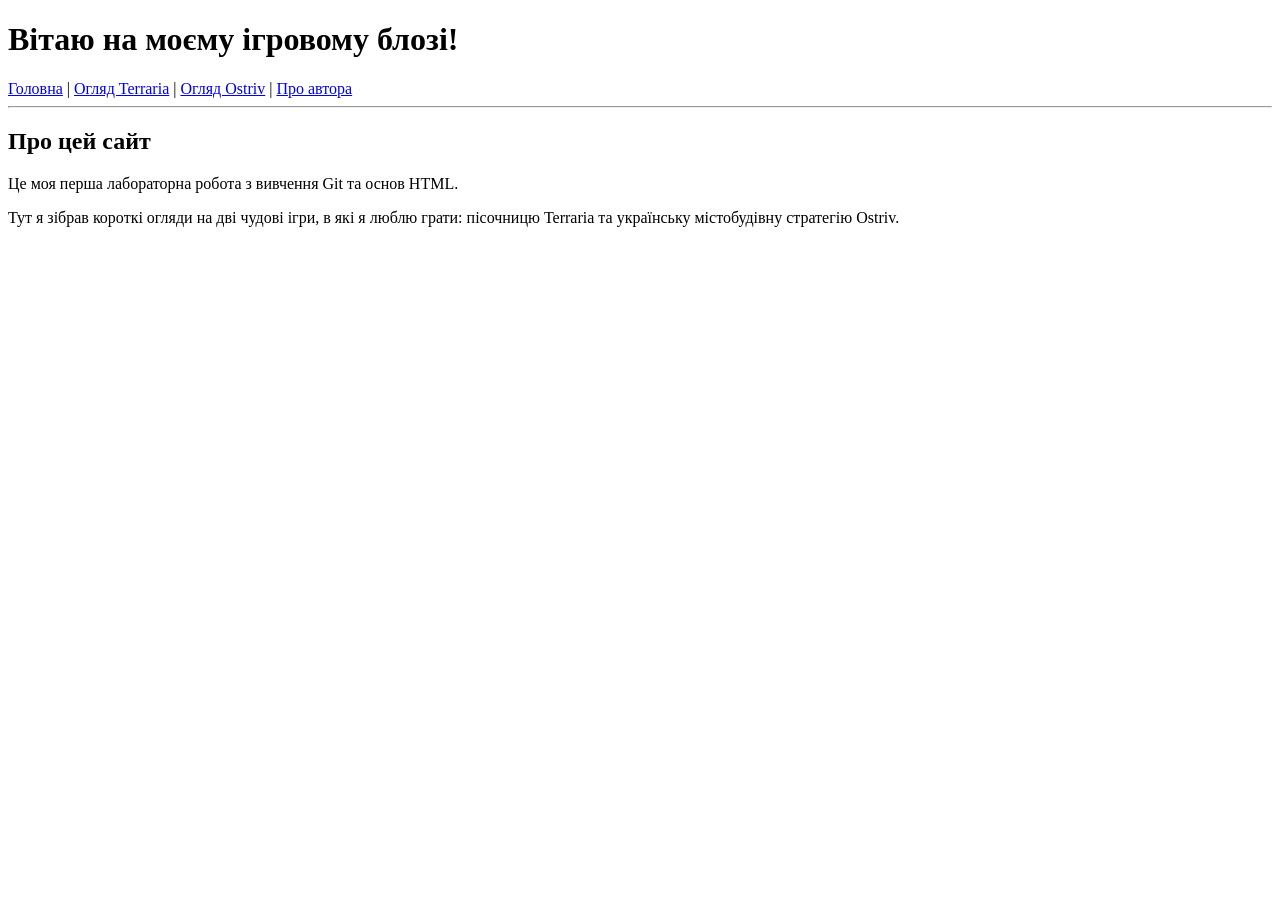
==== index.html @ 8beb13ae "Initial commit: added 4 html pages" ====
<!DOCTYPE html>
<html lang="uk">
<head>
    <meta charset="UTF-8">
    <meta name="author" content="Дмитро">
    <title>Головна - Огляд відеоігор</title>
</head>
<body>
    <h1>Вітаю на моєму ігровому блозі!</h1>
    <nav>
        <a href="index.html">Головна</a> |
        <a href="terraria.html">Огляд Terraria</a> |
        <a href="ostriv.html">Огляд Ostriv</a> |
        <a href="about.html">Про автора</a>
    </nav>
    <hr>
    <h2>Про цей сайт</h2>
    <p>Це моя перша лабораторна робота з вивчення Git та основ HTML.</p>
    <p>Тут я зібрав короткі огляди на дві чудові ігри, в які я люблю грати: пісочницю Terraria та українську містобудівну стратегію Ostriv.</p>
</body>
</html>
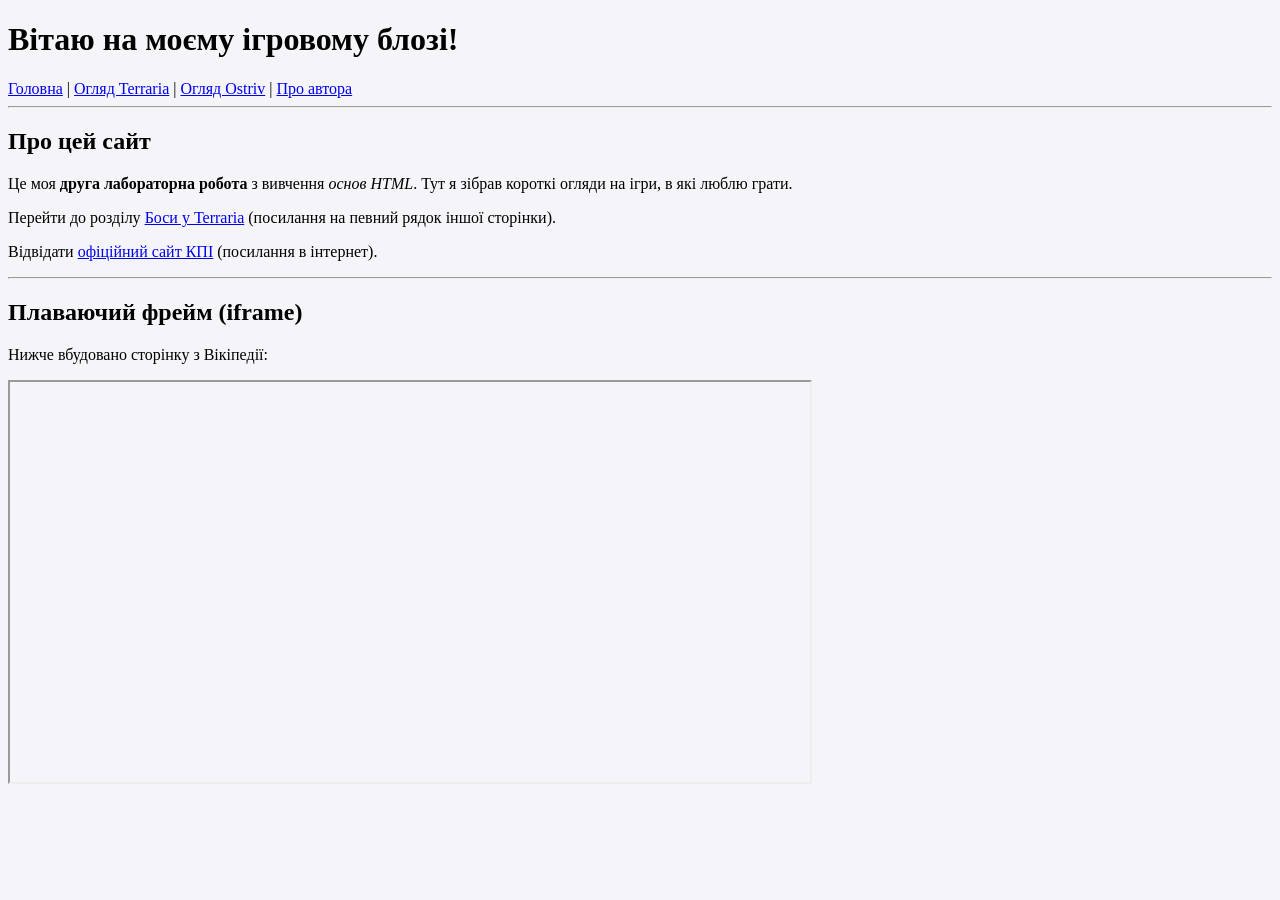
==== commit 7c20283e: "Added tables, images and formatting for Lab 2" ====
--- a/index.html
+++ b/index.html
@@ -5,8 +5,10 @@
     <meta name="author" content="Дмитро">
     <title>Головна - Огляд відеоігор</title>
 </head>
-<body>
+<body bgcolor="#f4f4f9" link="#0000ee" vlink="#551a8b" alink="#ff0000">
+    
     <h1>Вітаю на моєму ігровому блозі!</h1>
+
     <nav>
         <a href="index.html">Головна</a> |
         <a href="terraria.html">Огляд Terraria</a> |
@@ -14,8 +16,17 @@
         <a href="about.html">Про автора</a>
     </nav>
     <hr>
+
     <h2>Про цей сайт</h2>
-    <p>Це моя перша лабораторна робота з вивчення Git та основ HTML.</p>
-    <p>Тут я зібрав короткі огляди на дві чудові ігри, в які я люблю грати: пісочницю Terraria та українську містобудівну стратегію Ostriv.</p>
+    <p>Це моя <b>друга лабораторна робота</b> з вивчення <i>основ HTML</i>. Тут я зібрав короткі огляди на ігри, в які люблю грати.</p>
+
+    <p>Перейти до розділу <a href="terraria.html#bosses">Боси у Terraria</a> (посилання на певний рядок іншої сторінки).</p>
+    <p>Відвідати <a href="https://kpi.ua" target="_blank">офіційний сайт КПІ</a> (посилання в інтернет).</p>
+
+    <hr>
+    <h2>Плаваючий фрейм (iframe)</h2>
+    <p>Нижче вбудовано сторінку з Вікіпедії:</p>
+    <iframe src="https://uk.wikipedia.org/wiki/Terraria" width="800" height="400"></iframe>
+
 </body>
 </html>
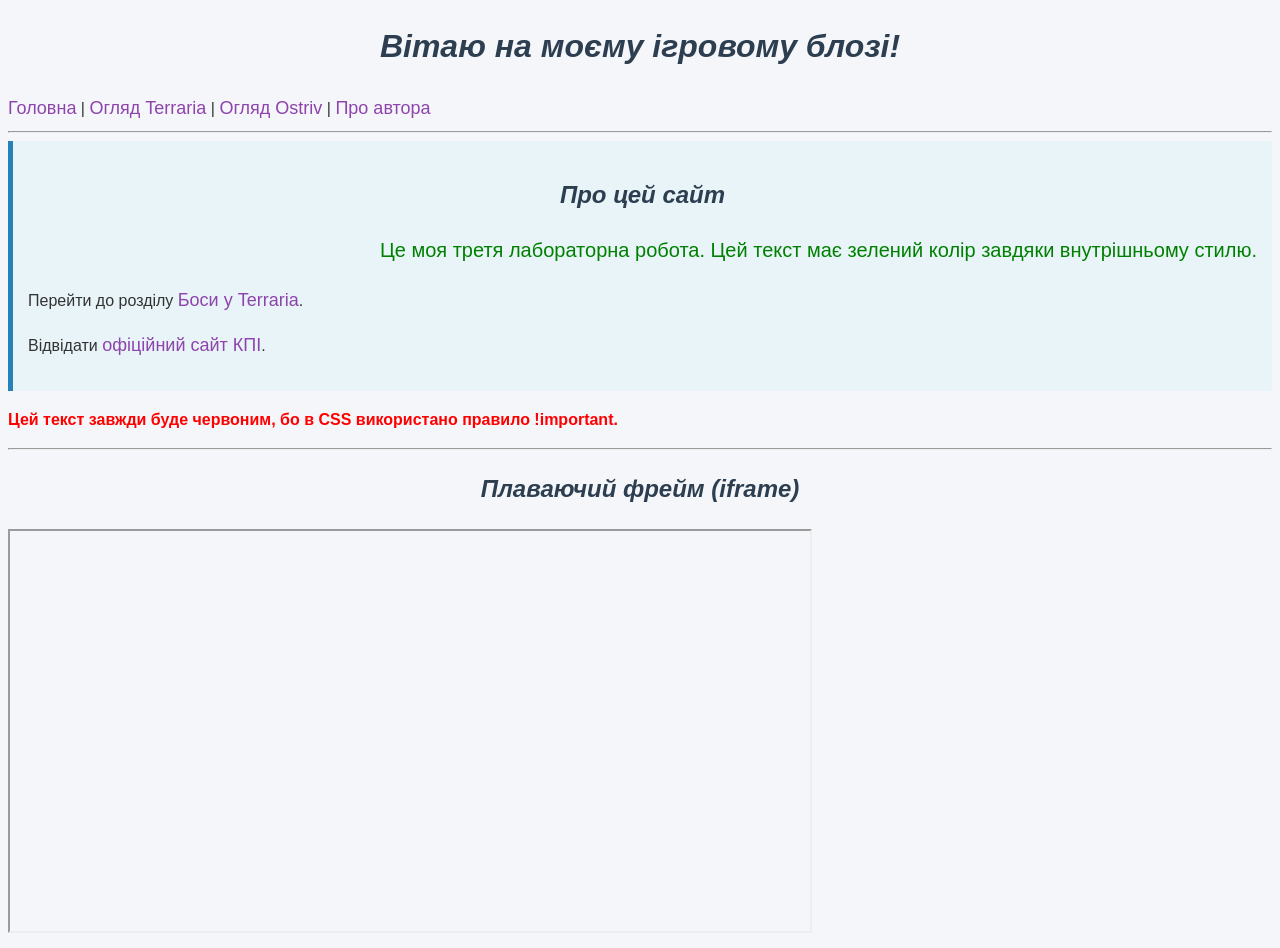
==== commit 92d671fa: "Виконано Лабораторну 3: додано CSS стилі (зовнішні, внутрішні, рівня документу)" ====
--- a/index.html
+++ b/index.html
@@ -4,11 +4,18 @@
     <meta charset="UTF-8">
     <meta name="author" content="Дмитро">
     <title>Головна - Огляд відеоігор</title>
+    
+    <link rel="stylesheet" href="style.css">
+
+    <style>
+        a {
+            color: #8e44ad;
+            font-size: 18px;
+        }
+    </style>
 </head>
-<body bgcolor="#f4f4f9" link="#0000ee" vlink="#551a8b" alink="#ff0000">
-    
+<body>
     <h1>Вітаю на моєму ігровому блозі!</h1>
-
     <nav>
         <a href="index.html">Головна</a> |
         <a href="terraria.html">Огляд Terraria</a> |
@@ -17,16 +24,19 @@
     </nav>
     <hr>
 
-    <h2>Про цей сайт</h2>
-    <p>Це моя <b>друга лабораторна робота</b> з вивчення <i>основ HTML</i>. Тут я зібрав короткі огляди на ігри, в які люблю грати.</p>
+    <div id="unique-block">
+        <h2>Про цей сайт</h2>
+        <p style="color: green; text-align: right; font-size: 20px;">
+            Це моя третя лабораторна робота. Цей текст має зелений колір завдяки внутрішньому стилю.
+        </p>
+        <p>Перейти до розділу <a href="terraria.html#bosses">Боси у Terraria</a>.</p>
+        <p>Відвідати <a href="https://kpi.ua" target="_blank">офіційний сайт КПІ</a>.</p>
+    </div>
 
-    <p>Перейти до розділу <a href="terraria.html#bosses">Боси у Terraria</a> (посилання на певний рядок іншої сторінки).</p>
-    <p>Відвідати <a href="https://kpi.ua" target="_blank">офіційний сайт КПІ</a> (посилання в інтернет).</p>
+    <p class="important-text">Цей текст завжди буде червоним, бо в CSS використано правило !important.</p>
 
     <hr>
     <h2>Плаваючий фрейм (iframe)</h2>
-    <p>Нижче вбудовано сторінку з Вікіпедії:</p>
     <iframe src="https://uk.wikipedia.org/wiki/Terraria" width="800" height="400"></iframe>
-
 </body>
 </html>
--- a/style.css
+++ b/style.css
@@ -0,0 +1,83 @@
+/* 1. Стилі для тега BODY */
+body {
+    background-color: #f4f6f9; 
+    font-family: Arial, sans-serif;
+    font-size: 16px;
+    line-height: 1.6;
+    color: #333333;
+}
+
+/* 2. Стилі для заголовків */
+h1, h2 {
+    color: #2c3e50;
+    text-align: center; 
+    font-style: italic; 
+}
+/* 3. Базові стилі для посилань */
+a {
+    color: #2980b9;
+    text-decoration: none;
+}
+a:hover {
+    text-decoration: underline;
+}
+
+/* 4. Селектори класу та унікального ідентифікатора  */
+.important-text {
+    color: red !important; 
+    font-weight: bold;
+}
+
+#unique-block {
+    background-color: #e8f4f8;
+    padding: 15px; 
+    border-left: 5px solid #2980b9; 
+}
+
+/* 5. Стилі для списків */
+ul {
+    background-color: #eaf2f8;
+    margin: 20px; 
+    padding: 15px; 
+    border: 1px dashed #3498db; 
+}
+
+ol {
+    background-color: #fdf2e9;
+    margin: 20px;
+    padding: 15px;
+    border: 2px solid #e67e22;
+}
+
+dl {
+    background-color: #eaeded;
+    padding: 15px;
+    border-radius: 8px; 
+}
+dt {
+    font-weight: bold;
+    color: #16a085;
+}
+
+/* 6. Стилі для таблиць */
+table {
+    width: 90%;
+    margin: 20px auto; 
+    border-collapse: collapse;
+    font-family: "Courier New", Courier, monospace; 
+}
+
+th, td {
+    border: 2px solid #2c3e50; 
+    padding: 12px; 
+    text-align: center;
+}
+
+th {
+    background-color: #34495e; 
+    color: white;
+    font-size: 18px;
+}
+td {
+    background-color: #ffffff;
+}
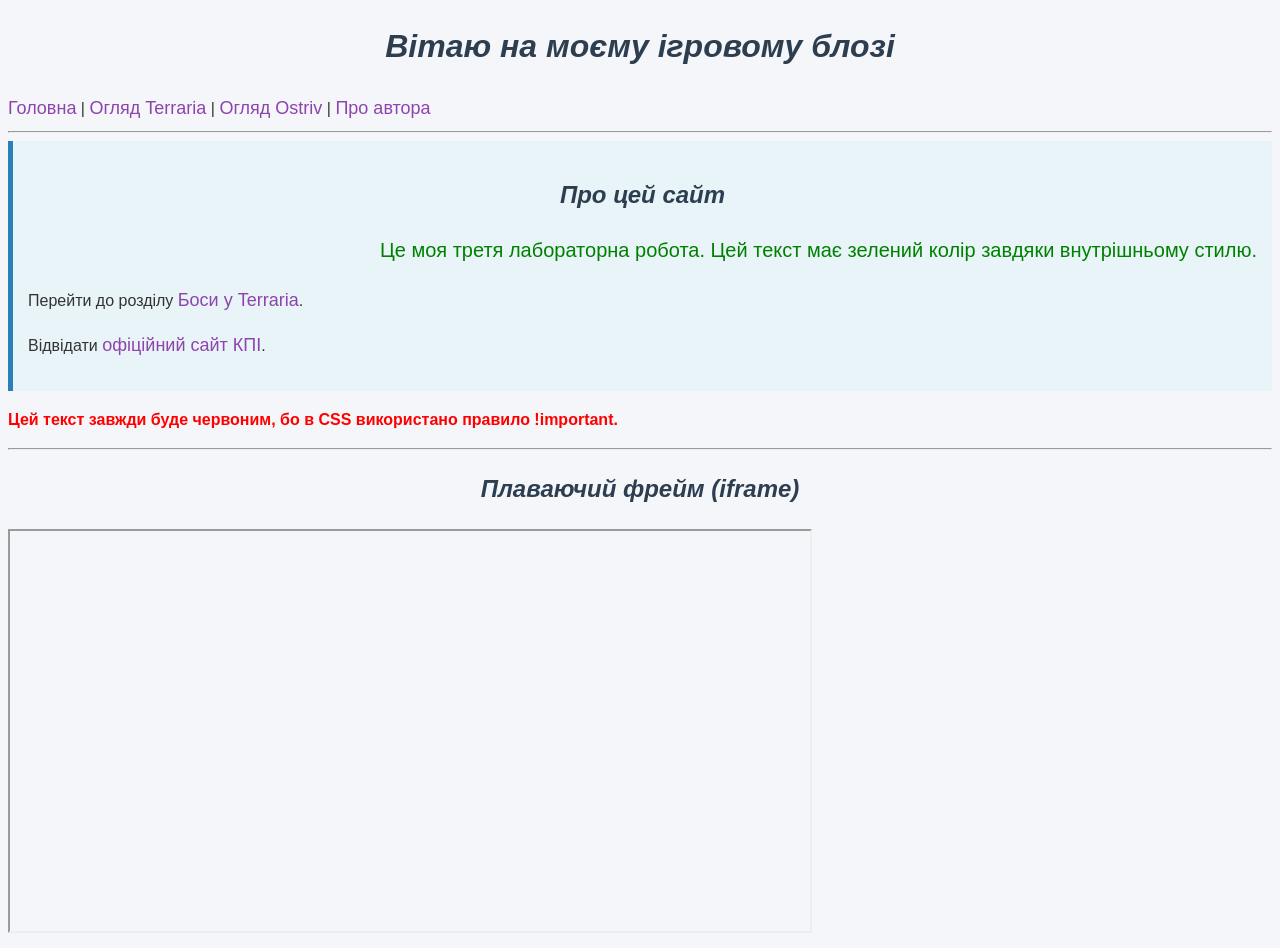
==== commit 3c776f78: "зміна" ====
--- a/index.html
+++ b/index.html
@@ -15,7 +15,7 @@
     </style>
 </head>
 <body>
-    <h1>Вітаю на моєму ігровому блозі!</h1>
+    <h1>Вітаю на моєму ігровому блозі</h1>
     <nav>
         <a href="index.html">Головна</a> |
         <a href="terraria.html">Огляд Terraria</a> |
--- a/style.css
+++ b/style.css
@@ -80,4 +80,29 @@
 }
 td {
     background-color: #ffffff;
+}
+
+
+/* ЛАБОРАТОРНА 4: КОМБІНАТОРИ (СЕЛЕКТОРИ)*/
+
+/* 1. Контекстний селектор (пробіл)  */
+.skills-block li {
+    font-style: italic;
+    color: #34495e;
+}
+
+/* 2. Дочірній селектор  */
+.main-list > li {
+    font-weight: bold;
+    font-size: 20px;
+    color: #2980b9; 
+    font-style: normal; 
+}
+
+/* 3. Сусідній селектор*/
+ul.main-list + p {
+    background-color: #f1c40f;
+    padding: 10px;
+    border-radius: 5px;
+    font-weight: bold;
 }
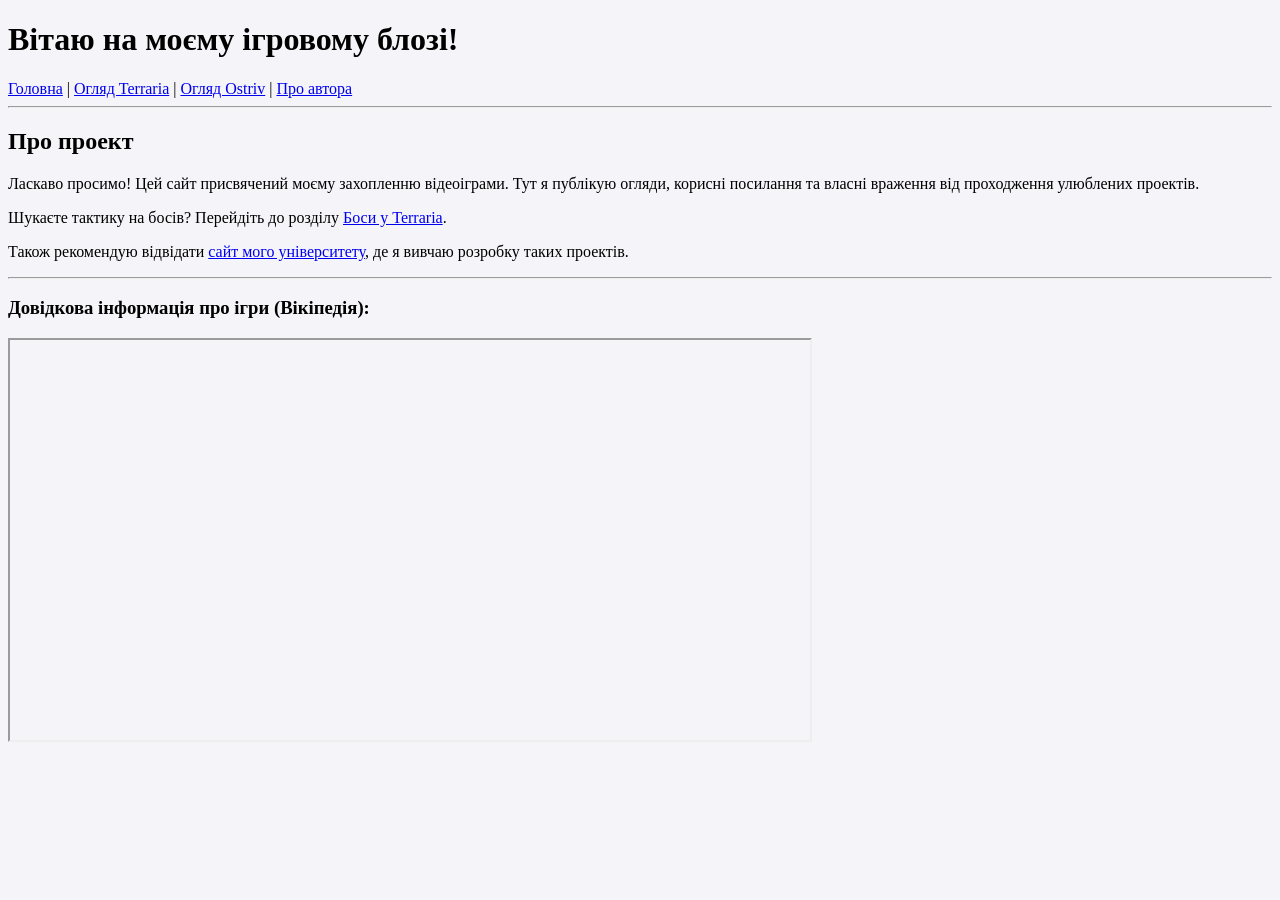
==== commit 3cc8190d: "Невеликий реворк інтерфейсу, та фікс проблем" ====
--- a/index.html
+++ b/index.html
@@ -3,19 +3,12 @@
 <head>
     <meta charset="UTF-8">
     <meta name="author" content="Дмитро">
-    <title>Головна - Огляд відеоігор</title>
+    <title>Головна - Ігровий щоденник Дмитра</title>
+</head>
+<body bgcolor="#f4f4f9" link="#0000ee" vlink="#551a8b" alink="#ff0000">
     
-    <link rel="stylesheet" href="style.css">
+    <h1>Вітаю на моєму ігровому блозі!</h1>
 
-    <style>
-        a {
-            color: #8e44ad;
-            font-size: 18px;
-        }
-    </style>
-</head>
-<body>
-    <h1>Вітаю на моєму ігровому блозі</h1>
     <nav>
         <a href="index.html">Головна</a> |
         <a href="terraria.html">Огляд Terraria</a> |
@@ -24,19 +17,16 @@
     </nav>
     <hr>
 
-    <div id="unique-block">
-        <h2>Про цей сайт</h2>
-        <p style="color: green; text-align: right; font-size: 20px;">
-            Це моя третя лабораторна робота. Цей текст має зелений колір завдяки внутрішньому стилю.
-        </p>
-        <p>Перейти до розділу <a href="terraria.html#bosses">Боси у Terraria</a>.</p>
-        <p>Відвідати <a href="https://kpi.ua" target="_blank">офіційний сайт КПІ</a>.</p>
-    </div>
+    <h2>Про проект</h2>
+    <p>Ласкаво просимо! Цей сайт присвячений моєму захопленню відеоіграми. Тут я публікую огляди, корисні посилання та власні враження від проходження улюблених проектів.</p>
 
-    <p class="important-text">Цей текст завжди буде червоним, бо в CSS використано правило !important.</p>
+    <p>Шукаєте тактику на босів? Перейдіть до розділу <a href="terraria.html#bosses">Боси у Terraria</a>.</p>
+    <p>Також рекомендую відвідати <a href="https://kpi.ua" target="_blank">сайт мого університету</a>, де я вивчаю розробку таких проектів.</p>
 
     <hr>
-    <h2>Плаваючий фрейм (iframe)</h2>
+
+    <h3>Довідкова інформація про ігри (Вікіпедія):</h3>
     <iframe src="https://uk.wikipedia.org/wiki/Terraria" width="800" height="400"></iframe>
+
 </body>
 </html>
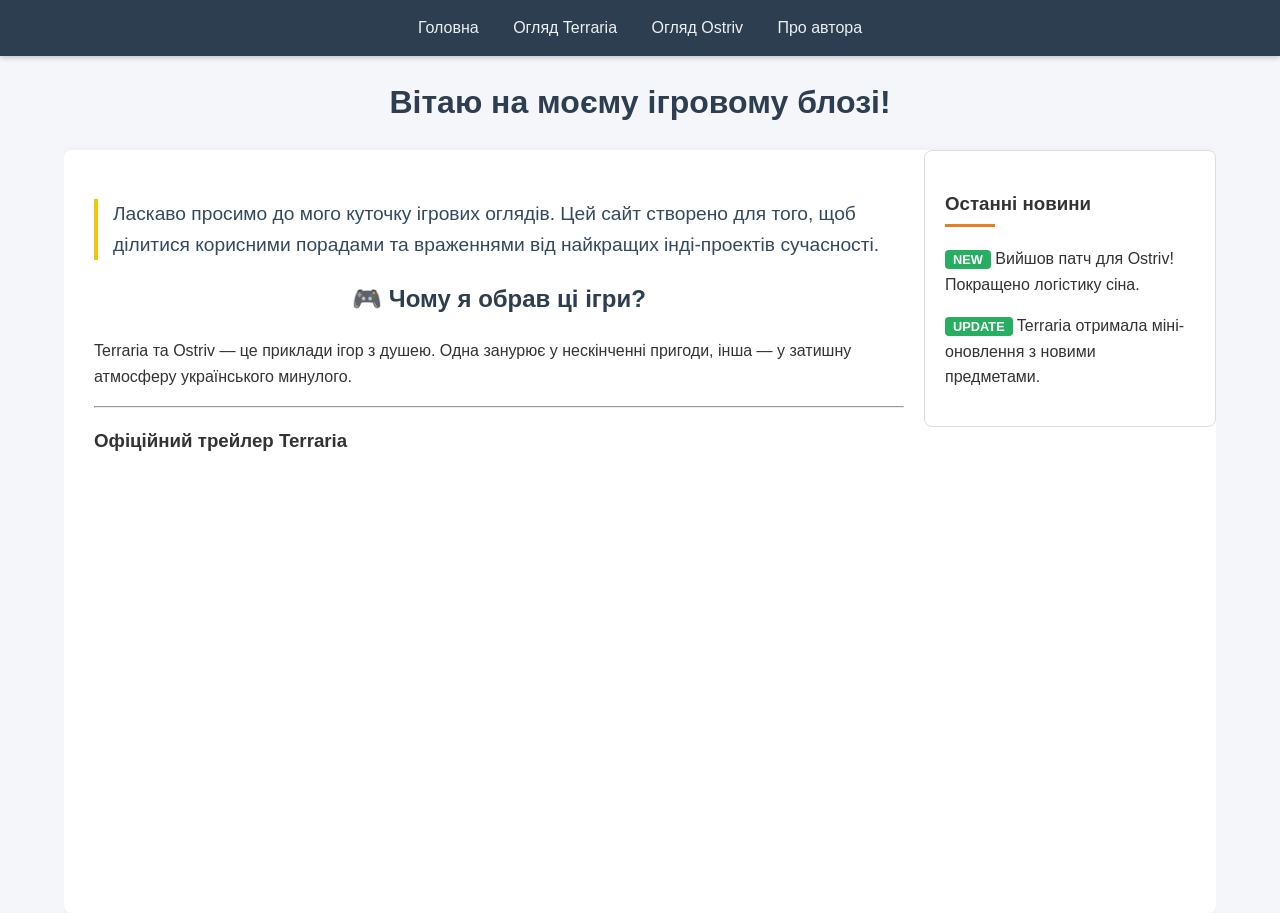
==== commit 99fdd4ca: "лаба5" ====
--- a/index.html
+++ b/index.html
@@ -2,31 +2,40 @@
 <html lang="uk">
 <head>
     <meta charset="UTF-8">
-    <meta name="author" content="Дмитро">
-    <title>Головна - Ігровий щоденник Дмитра</title>
+    <title>Ігровий щоденник - Головна</title>
+    <link rel="stylesheet" href="style.css">
 </head>
-<body bgcolor="#f4f4f9" link="#0000ee" vlink="#551a8b" alink="#ff0000">
-    
-    <h1>Вітаю на моєму ігровому блозі!</h1>
+<body>
 
-    <nav>
-        <a href="index.html">Головна</a> |
-        <a href="terraria.html">Огляд Terraria</a> |
-        <a href="ostriv.html">Огляд Ostriv</a> |
-        <a href="about.html">Про автора</a>
-    </nav>
-    <hr>
+<nav>
+    <a href="index.html">Головна</a>
+    <a href="terraria.html">Огляд Terraria</a>
+    <a href="ostriv.html">Огляд Ostriv</a>
+    <a href="about.html">Про автора</a>
+</nav>
 
-    <h2>Про проект</h2>
-    <p>Ласкаво просимо! Цей сайт присвячений моєму захопленню відеоіграми. Тут я публікую огляди, корисні посилання та власні враження від проходження улюблених проектів.</p>
+<div class="main-wrapper clearfix">
+    <header>
+        <h1>Вітаю на моєму ігровому блозі!</h1>
+    </header>
 
-    <p>Шукаєте тактику на босів? Перейдіть до розділу <a href="terraria.html#bosses">Боси у Terraria</a>.</p>
-    <p>Також рекомендую відвідати <a href="https://kpi.ua" target="_blank">сайт мого університету</a>, де я вивчаю розробку таких проектів.</p>
+    <aside class="sidebar">
+        <h3>Останні новини</h3>
+        <p><span class="game-tag">New</span> Вийшов патч для Ostriv! Покращено логістику сіна.</p>
+        <p><span class="game-tag">Update</span> Terraria отримала міні-оновлення з новими предметами.</p>
+    </aside>
 
-    <hr>
+    <div class="content-area">
+        <p>Ласкаво просимо до мого куточку ігрових оглядів. Цей сайт створено для того, щоб ділитися корисними порадами та враженнями від найкращих інді-проектів сучасності.</p>
+        
+        <h2>Чому я обрав ці ігри?</h2>
+        <p>Terraria та Ostriv — це приклади ігор з душею. Одна занурює у нескінченні пригоди, інша — у затишну атмосферу українського минулого.</p>
 
-    <h3>Довідкова інформація про ігри (Вікіпедія):</h3>
-    <iframe src="https://uk.wikipedia.org/wiki/Terraria" width="800" height="400"></iframe>
+        <hr>
+        <h3>Офіційний трейлер Terraria</h3>
+        <iframe src="https://uk.wikipedia.org/wiki/Terraria" width="100%" height="400" style="border:none;"></iframe>
+    </div>
+</div>
 
 </body>
 </html>
--- a/style.css
+++ b/style.css
@@ -0,0 +1,99 @@
+/* --- СТИЛІ З ПОПЕРЕДНІХ ЛАБ (Збережено) --- */
+body {
+    background-color: #f4f6f9; 
+    font-family: Arial, sans-serif;
+    margin: 0; padding: 0; /* Прибираємо дефолтні відступи */
+    line-height: 1.6;
+    color: #333333;
+}
+
+h1, h2 {
+    color: #2c3e50;
+    text-align: center; 
+}
+
+/* --- ЛАБОРАТОРНА 5: ПОЗИЦІОНУВАННЯ ТА ПСЕВДОЕЛЕМЕНТИ --- */
+
+/* Контейнер для всього сайту */
+.main-wrapper {
+    width: 90%;
+    max-width: 1200px;
+    margin: 0 auto;
+    overflow: hidden; /* Очищення потоку після float */
+}
+
+/* Фіксоване меню (Position) */
+nav {
+    position: sticky;
+    top: 0;
+    z-index: 1000;
+    background-color: #2c3e50;
+    padding: 15px;
+    text-align: center;
+    box-shadow: 0 2px 5px rgba(0,0,0,0.2);
+}
+
+/* Псевдокласи для посилань у меню */
+nav a:link { color: #ecf0f1; text-decoration: none; padding: 5px 15px; transition: 0.3s; }
+nav a:visited { color: #bdc3c7; }
+nav a:hover { background-color: #34495e; border-radius: 5px; color: #f1c40f; }
+nav a:active { color: #e67e22; }
+
+/* Бокова панель (Float) */
+.sidebar {
+    float: right;
+    width: 250px;
+    background: #ffffff;
+    padding: 20px;
+    margin-left: 20px;
+    border: 1px solid #ddd;
+    border-radius: 8px;
+}
+
+/* Основний контент (Div як блок) */
+.content-area {
+    background: white;
+    padding: 30px;
+    border-radius: 8px;
+    box-shadow: 0 0 10px rgba(0,0,0,0.05);
+}
+
+/* Рядковий елемент (Span) для виділення */
+.game-tag {
+    background: #27ae60;
+    color: white;
+    padding: 2px 8px;
+    border-radius: 4px;
+    font-size: 0.8em;
+    font-weight: bold;
+    text-transform: uppercase;
+}
+
+/* Псевдоклас :first-child (Стилізуємо перший абзац у статті) */
+.content-area p:first-child {
+    font-size: 1.2em;
+    color: #34495e;
+    border-left: 4px solid #f1c40f;
+    padding-left: 15px;
+}
+
+/* Псевдоелементи :before та :after */
+h2::before {
+    content: "🎮 ";
+}
+
+.sidebar h3::after {
+    content: "";
+    display: block;
+    width: 50px;
+    height: 3px;
+    background: #e67e22;
+    margin-top: 5px;
+}
+
+/* Очищення float (clearfix) */
+.clearfix::after {
+    content: "";
+    display: table;
+    clear: both;
+}
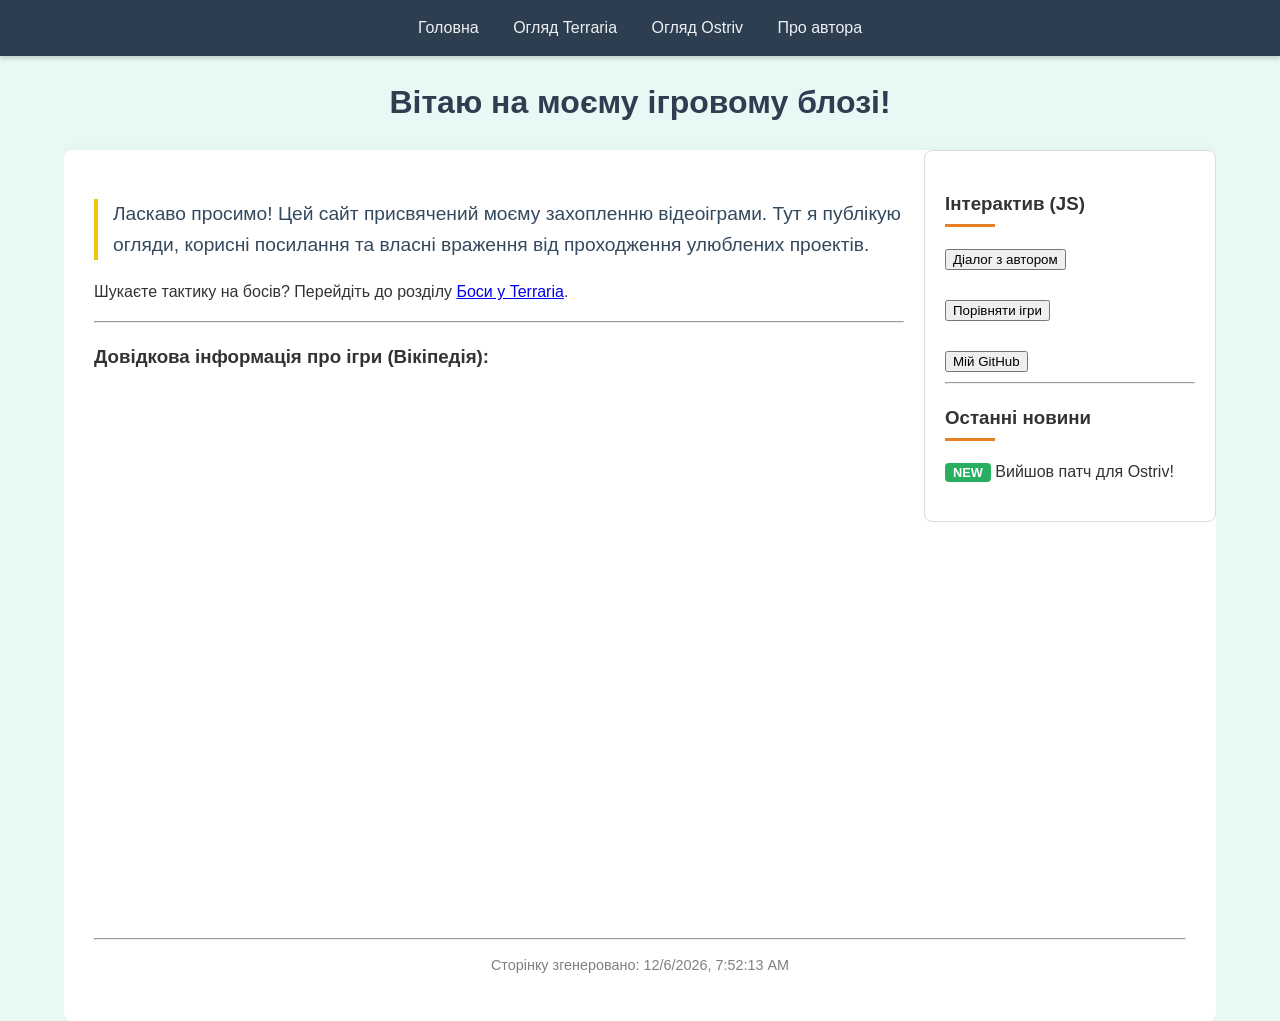
==== commit 963ae228: "лаба6" ====
--- a/index.html
+++ b/index.html
@@ -2,6 +2,7 @@
 <html lang="uk">
 <head>
     <meta charset="UTF-8">
+    <meta name="author" content="Дмитро">
     <title>Ігровий щоденник - Головна</title>
     <link rel="stylesheet" href="style.css">
 </head>
@@ -15,27 +16,50 @@
 </nav>
 
 <div class="main-wrapper clearfix">
+    <script>
+        alert("Вітаємо на головній сторінці ігрового блогу!");
+        let isReady = confirm("Бажаєте активувати інтерактивні функції сайту?");
+    </script>
+
     <header>
         <h1>Вітаю на моєму ігровому блозі!</h1>
     </header>
 
     <aside class="sidebar">
+        <h3>Інтерактив (JS)</h3>
+        <button onclick="startUserDialogue()">Діалог з автором</button><br><br>
+        <button onclick="compareStrings()">Порівняти ігри</button><br><br>
+        <button onclick="redirectToProject()">Мій GitHub</button>
+        
+        <hr>
         <h3>Останні новини</h3>
-        <p><span class="game-tag">New</span> Вийшов патч для Ostriv! Покращено логістику сіна.</p>
-        <p><span class="game-tag">Update</span> Terraria отримала міні-оновлення з новими предметами.</p>
+        <p><span class="game-tag">New</span> Вийшов патч для Ostriv!</p>
     </aside>
 
     <div class="content-area">
-        <p>Ласкаво просимо до мого куточку ігрових оглядів. Цей сайт створено для того, щоб ділитися корисними порадами та враженнями від найкращих інді-проектів сучасності.</p>
+        <p>Ласкаво просимо! Цей сайт присвячений моєму захопленню відеоіграми. Тут я публікую огляди, корисні посилання та власні враження від проходження улюблених проектів.</p>
+
+        <script>
+            const originalBg = document.body.style.backgroundColor;
+            document.body.style.backgroundColor = "#e8f8f5"; // Тимчасовий світло-зелений фон
+            setTimeout(() => {
+                document.body.style.backgroundColor = originalBg;
+            }, 30000);
+        </script>
+
+        <p>Шукаєте тактику на босів? Перейдіть до розділу <a href="terraria.html#bosses">Боси у Terraria</a>.</p>
         
-        <h2>Чому я обрав ці ігри?</h2>
-        <p>Terraria та Ostriv — це приклади ігор з душею. Одна занурює у нескінченні пригоди, інша — у затишну атмосферу українського минулого.</p>
+        <hr>
+        <h3>Довідкова інформація про ігри (Вікіпедія):</h3>
+        <iframe src="https://uk.wikipedia.org/wiki/Terraria" width="100%" height="400" style="border:none;"></iframe>
 
         <hr>
-        <h3>Офіційний трейлер Terraria</h3>
-        <iframe src="https://uk.wikipedia.org/wiki/Terraria" width="100%" height="400" style="border:none;"></iframe>
+        <script>
+            document.write("<p style='color: gray; font-size: 0.9em; text-align: center;'>Сторінку згенеровано: " + new Date().toLocaleString() + "</p>");
+        </script>
     </div>
 </div>
 
+<script src="script.js"></script>
 </body>
 </html>
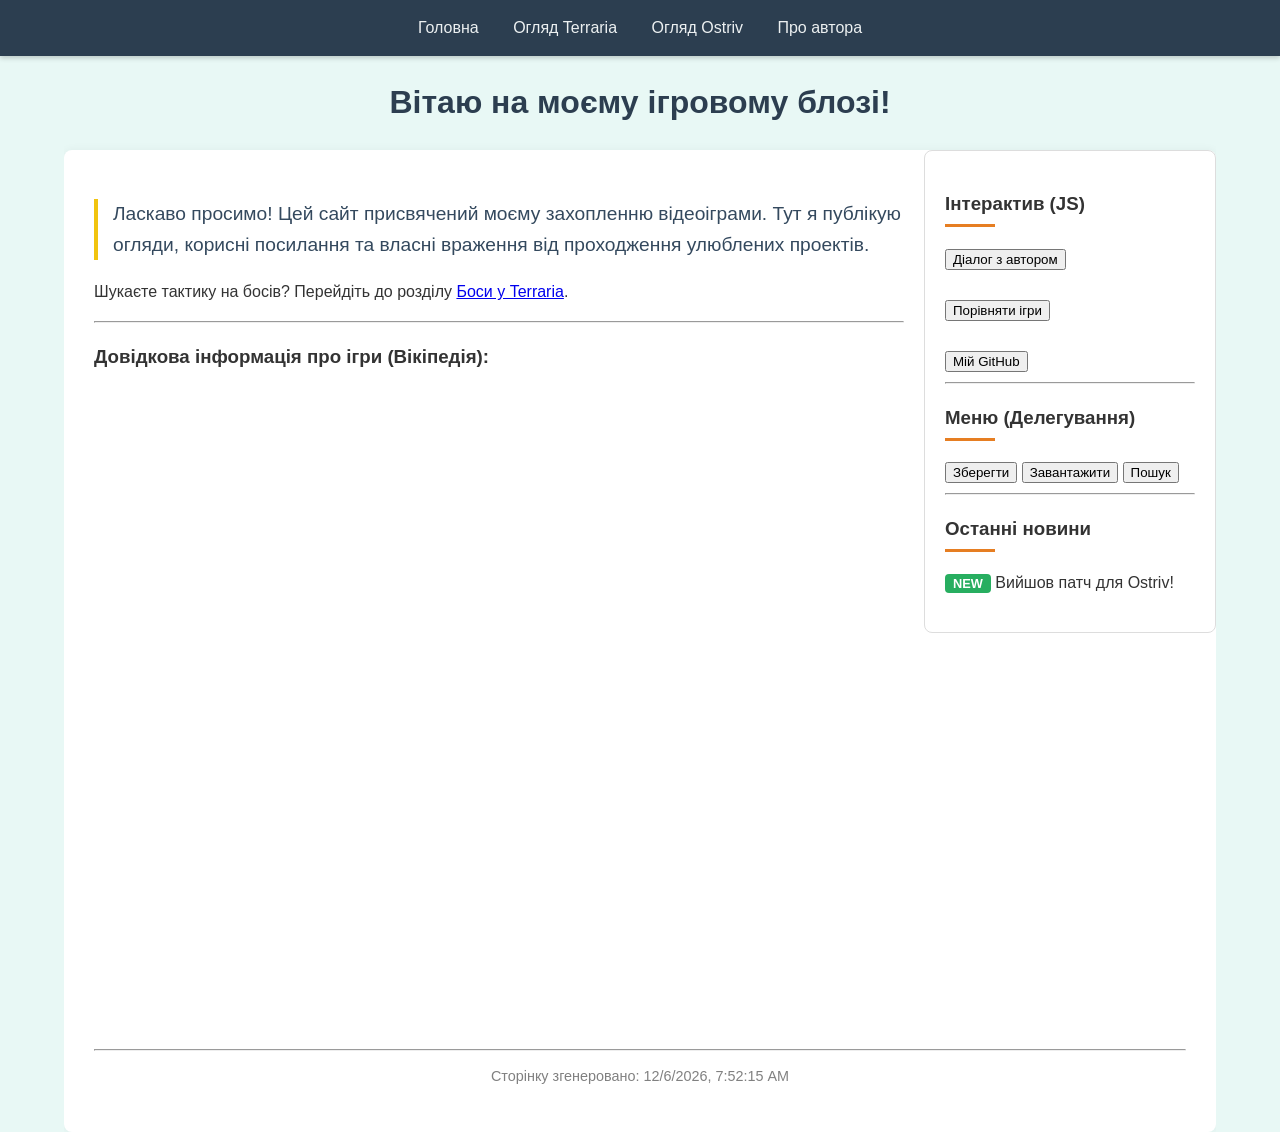
==== commit 63d76244: "лаба7" ====
--- a/index.html
+++ b/index.html
@@ -32,6 +32,14 @@
         <button onclick="redirectToProject()">Мій GitHub</button>
         
         <hr>
+        <h3>Меню (Делегування)</h3>
+        <div id="action-menu">
+            <button data-action="save">Зберегти</button>
+            <button data-action="load">Завантажити</button>
+            <button data-action="search">Пошук</button>
+        </div>
+
+        <hr>
         <h3>Останні новини</h3>
         <p><span class="game-tag">New</span> Вийшов патч для Ostriv!</p>
     </aside>
--- a/style.css
+++ b/style.css
@@ -11,8 +11,6 @@
     color: #2c3e50;
     text-align: center; 
 }
-
-/* --- ЛАБОРАТОРНА 5: ПОЗИЦІОНУВАННЯ ТА ПСЕВДОЕЛЕМЕНТИ --- */
 
 /* Контейнер для всього сайту */
 .main-wrapper {
@@ -96,4 +94,14 @@
     content: "";
     display: table;
     clear: both;
+}
+
+/* --- ЛАБОРАТОРНА 7: СТИЛІ ДЛЯ ПОДІЙ --- */
+.highlight {
+    background-color: #f1c40f;
+    font-weight: bold;
+    color: #2c3e50 !important; /* Важливо, щоб перебити старі стилі */
+    padding: 2px 5px;
+    border-radius: 3px;
+    transition: all 0.3s ease;
 }
